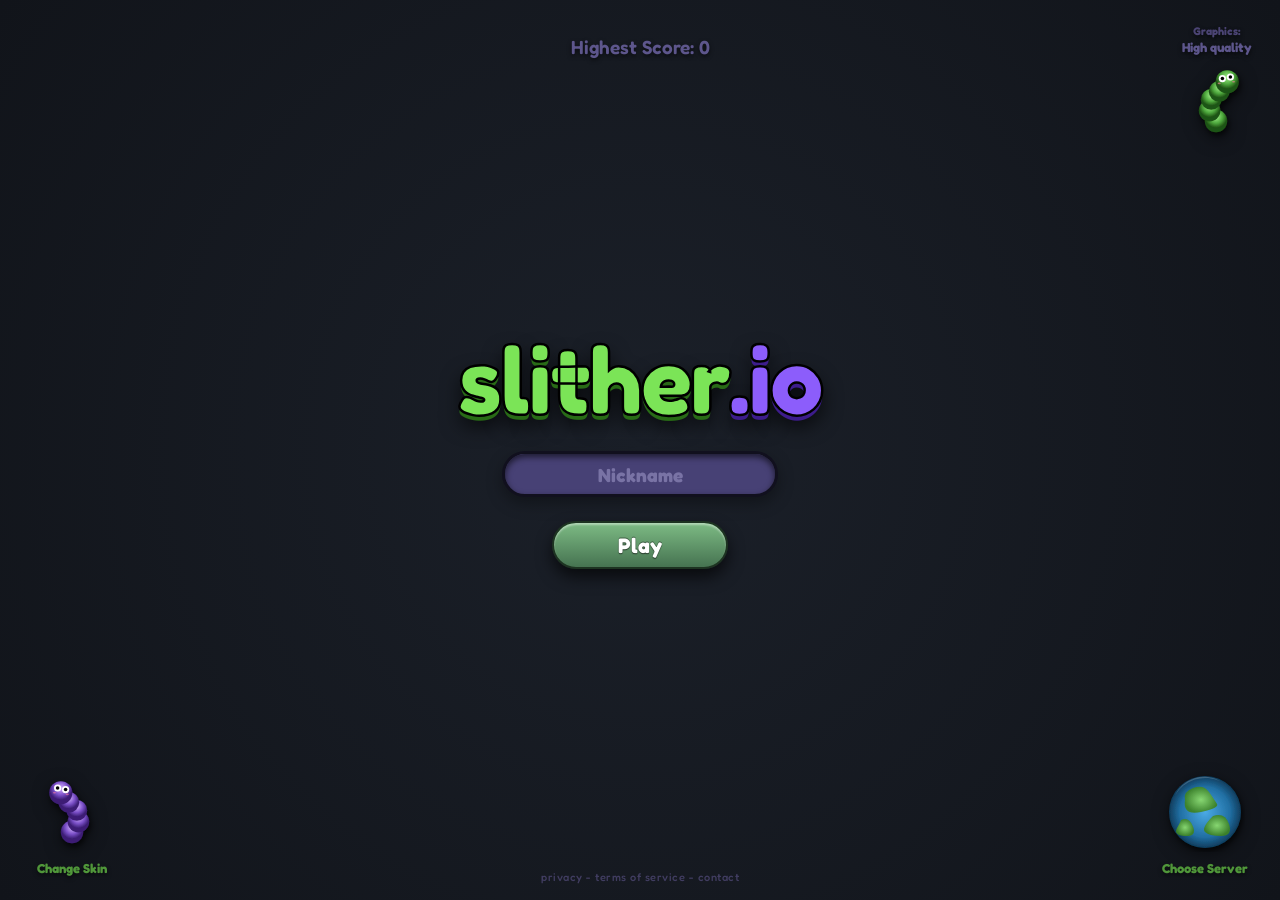
==== index.html @ 0ecd6922 "docs: README.MD and AI_DIARY.MD done." ====
<!DOCTYPE html>
<html lang="en">
<head>
  <meta charset="UTF-8">
  <meta name="viewport" content="width=device-width, initial-scale=1.0">
  <title>Slither.io</title>
  <link rel="stylesheet" href="./frontend/style.css">
</head>
<body>
  <!-- Combined Lobby / Death Screen -->
  <section id="screen-lobby" class="screen">
    <div id="lobby-main-ui" class="lobby-ui-container">
      <!-- Top-Right Graphics Widget -->
      <div class="corner-widget graphics-widget">
        <span class="widget-label">Graphics:</span>
        <span class="widget-val">High quality</span>
        <div class="graphics-snake-icon">
          <svg viewBox="0 0 100 100" width="80" height="80">
            <defs>
              <radialGradient id="green-grad" cx="50%" cy="30%" r="50%">
                <stop offset="0%" stop-color="#a3f28c" />
                <stop offset="60%" stop-color="#4ea83d" />
                <stop offset="100%" stop-color="#1f5415" />
              </radialGradient>
              <filter id="shadow" x="-20%" y="-20%" width="140%" height="140%">
                <feDropShadow dx="2" dy="4" stdDeviation="3" flood-color="#000" flood-opacity="0.6"/>
              </filter>
            </defs>
            <g filter="url(#shadow)">
              <circle cx="50" cy="75" r="14" fill="url(#green-grad)" />
              <circle cx="42" cy="62" r="13.5" fill="url(#green-grad)" />
              <circle cx="44" cy="48" r="13" fill="url(#green-grad)" />
              <circle cx="54" cy="38" r="13" fill="url(#green-grad)" />
              <circle cx="64" cy="26" r="14.5" fill="url(#green-grad)" />
              <circle cx="58" cy="22" r="4.5" fill="white" />
              <circle cx="58" cy="22" r="2.2" fill="black" />
              <circle cx="68" cy="20" r="4.5" fill="white" />
              <circle cx="68" cy="20" r="2.2" fill="black" />
              <ellipse cx="54" cy="28" rx="2" ry="1" fill="#ff7da0" opacity="0.6" />
              <ellipse cx="72" cy="26" rx="2" ry="1" fill="#ff7da0" opacity="0.6" />
            </g>
          </svg>
        </div>
      </div>

      <!-- Center Lobby Panel -->
      <div class="panel">
        <h1><span class="logo-green">slither</span><span class="logo-purple">.io</span></h1>
        <p class="highestScore" id="highest-score"></p>
        
        <!-- Death Score Container (visible only after dying) -->
        <div id="death-score-container" class="death-score-container hidden">
          <p class="game-over-label">Game Over</p>
          <p id="final-score">Your final length was 0</p>
        </div>

        <div class="input-container">
          <input id="player-name" maxlength="16" placeholder="Nickname" autocomplete="off" value="">
        </div>

        <button id="play-button" class="primary-button">Play</button>
      </div>

      <!-- Bottom-Left Change Skin Widget -->
      <div class="corner-widget skin-widget" id="skin-selector-btn">
        <div class="skin-snake-icon">
          <svg viewBox="0 0 100 100" width="80" height="80">
            <defs>
              <radialGradient id="purple-grad" cx="50%" cy="30%" r="50%">
                <stop offset="0%" stop-color="#d6b3ff" />
                <stop offset="60%" stop-color="#7a4fc7" />
                <stop offset="100%" stop-color="#3c1e75" />
              </radialGradient>
            </defs>
            <g filter="url(#shadow)">
              <circle cx="50" cy="75" r="14" fill="url(#purple-grad)" />
              <circle cx="58" cy="62" r="13.5" fill="url(#purple-grad)" />
              <circle cx="56" cy="48" r="13" fill="url(#purple-grad)" />
              <circle cx="46" cy="38" r="13" fill="url(#purple-grad)" />
              <circle cx="36" cy="26" r="14.5" fill="url(#purple-grad)" />
              <circle cx="32" cy="20" r="4.5" fill="white" />
              <circle cx="32" cy="20" r="2.2" fill="black" />
              <circle cx="42" cy="22" r="4.5" fill="white" />
              <circle cx="42" cy="22" r="2.2" fill="black" />
              <ellipse cx="28" cy="26" rx="2" ry="1" fill="#ff7da0" opacity="0.6" />
              <ellipse cx="44" cy="28" rx="2" ry="1" fill="#ff7da0" opacity="0.6" />
            </g>
          </svg>
        </div>
        <span>Change Skin</span>
      </div>

      <div id="theme-list" class="theme-list hidden">
        <button class="theme-card selected" data-theme="classic">Classic</button>
        <button class="theme-card" data-theme="neon">Neon</button>
        <button class="theme-card" data-theme="pastel">Pastel</button>
        <button class="theme-card" data-theme="ocean">Ocean</button>
        <button class="theme-card" data-theme="desert">Desert</button>
        <button class="theme-card" data-theme="rainbow">Rainbow 🌈</button>
        <button class="theme-card" data-theme="sunset">Sunset 🌅</button>
        <button class="theme-card" data-theme="raccoon">Raccoon 🦝</button>
        <button class="theme-card" data-theme="bear">Bear 🐻</button>
        <button class="theme-card" data-theme="rabbit">Rabbit 🐰</button>
      </div>

      <!-- Bottom-Right Server Widget -->
      <div class="corner-widget server-widget">
        <div class="globe-icon">
          <svg viewBox="0 0 100 100" width="80" height="80">
            <defs>
              <radialGradient id="ocean-grad" cx="50%" cy="50%" r="50%">
                <stop offset="0%" stop-color="#4aaae6" />
                <stop offset="70%" stop-color="#216fa3" />
                <stop offset="100%" stop-color="#0f3c5c" />
              </radialGradient>
              <radialGradient id="land-grad" cx="50%" cy="50%" r="50%">
                <stop offset="0%" stop-color="#8cdb6e" />
                <stop offset="100%" stop-color="#3d8226" />
              </radialGradient>
            </defs>
            <g filter="url(#shadow)">
              <circle cx="50" cy="50" r="45" fill="url(#ocean-grad)" />
              <path d="M 25,35 Q 22,25 35,20 T 55,25 T 65,40 T 45,50 T 25,35 Z" fill="url(#land-grad)" opacity="0.95" />
              <path d="M 60,55 Q 75,50 80,65 T 70,80 T 50,75 T 60,55 Z" fill="url(#land-grad)" opacity="0.95" />
              <path d="M 20,60 Q 30,55 35,68 T 25,80 T 15,70 T 20,60 Z" fill="url(#land-grad)" opacity="0.95" />
              <path d="M 12,30 A 40,40 0 0 1 70,12 A 44,44 0 0 0 12,30 Z" fill="white" opacity="0.18" />
            </g>
          </svg>
        </div>
        <span>Choose Server</span>
      </div>

      <!-- Bottom Center Links -->
      <div class="footer-links">privacy - terms of service - contact</div>
    </div>

    <!-- Immersive Skin Selector Interface -->
    <div id="skin-selector-ui" class="hidden">
      <div class="skin-selector-container">
        <button id="skin-prev-btn" class="arrow-btn" aria-label="Previous Skin">
          <svg viewBox="0 0 100 100" width="80" height="80">
            <defs>
              <filter id="arrow-shadow" x="-20%" y="-20%" width="140%" height="140%">
                <feDropShadow dx="0" dy="5" stdDeviation="3.5" flood-color="#000" flood-opacity="0.65"/>
              </filter>
            </defs>
            <g filter="url(#arrow-shadow)">
              <path d="M 65,18 L 65,36 L 85,36 L 85,64 L 65,64 L 65,82 L 20,50 Z" fill="#7dbb84" stroke="#1d3321" stroke-width="3" stroke-linejoin="round" />
            </g>
          </svg>
        </button>
        
        <canvas id="skin-preview-canvas" width="600" height="320"></canvas>
        
        <button id="skin-next-btn" class="arrow-btn" aria-label="Next Skin">
          <svg viewBox="0 0 100 100" width="80" height="80">
            <g filter="url(#arrow-shadow)">
              <path d="M 35,18 L 35,36 L 15,36 L 15,64 L 35,64 L 35,82 L 80,50 Z" fill="#7dbb84" stroke="#1d3321" stroke-width="3" stroke-linejoin="round" />
            </g>
          </svg>
        </button>
      </div>
      
      <button id="skin-save-btn">Save</button>
    </div>
  </section>

  <!-- The Game Canvas -->
  <canvas id="game-canvas"></canvas>

  <script type="module" src="./frontend/game.js"></script>
</body>
</html>
---- frontend/style.css ----
@import url('https://fonts.googleapis.com/css2?family=Fredoka:wght@400;500;600;700&display=swap');

* {
  box-sizing: border-box;
}

html,
body {
  margin: 0;
  padding: 0;
  width: 100%;
  height: 100%;
  overflow: hidden;
  font-family: 'Fredoka', 'Lucida Sans', Geneva, Verdana, sans-serif;
  background: #141720;
  color: #ffffff;
}

#highest-score {
  position: fixed;
  top: 16px;
  left: 50%;
  transform: translateX(-50%);
  font-family: 'Fredoka', sans-serif;
  font-size: 19px;
  font-weight: 600;
  color: #5d568c;
  text-shadow: 0 2px 4px rgba(0, 0, 0, 0.6);
  z-index: 12;
  color: #5d568c;
}

.game-over-label {
  margin: 0 0 6px;
  font-size: 26px;
  font-weight: 700;
  color: #ffffff;
  text-shadow: 0 3px 8px rgba(0, 0, 0, 0.6);
}

#game-canvas {
  display: block;
  width: 100vw;
  height: 100vh;
  position: absolute;
  top: 0;
  left: 0;
  z-index: 1;
}

.screen {
  position: fixed;
  inset: 0;
  z-index: 10;
  display: flex;
  align-items: center;
  justify-content: center;
  background: radial-gradient(circle at center, #1b2029 0%, #11141a 100%);
}

.hidden {
  display: none !important;
}

.panel {
  width: min(620px, calc(100vw - 32px));
  padding: 32px;
  background: transparent;
  text-align: center;
  display: flex;
  flex-direction: column;
  align-items: center;
  justify-content: center;
  z-index: 11;
}

h1 {
  margin: 0 0 24px;
  font-size: clamp(65px, 9vw, 96px);
  line-height: 1;
  letter-spacing: -2px;
  font-family: 'Fredoka', sans-serif;
  font-weight: 700;
  display: flex;
  justify-content: center;
  align-items: center;
  user-select: none;
}

.logo-green {
  color: #7be457;
  -webkit-text-stroke: 2.5px #000;
  text-shadow: 0 5px 0 #286b16, 0 10px 20px rgba(0, 0, 0, 0.75);
}

.logo-purple {
  color: #8c5dfb;
  -webkit-text-stroke: 2.5px #000;
  text-shadow: 0 5px 0 #3d1c8c, 0 10px 20px rgba(0, 0, 0, 0.75);
}

.death-score-container {
  margin-bottom: 22px;
  font-size: 17px;
  font-weight: 600;
  color: #c0c6d8;
  text-shadow: 0 2px 4px rgba(0, 0, 0, 0.6);
  animation: fadeIn 0.4s ease;
}

@keyframes fadeIn {
  from { opacity: 0; transform: translateY(-10px); }
  to { opacity: 1; transform: translateY(0); }
}

.input-container {
  margin-bottom: 24px;
}

input {
  width: 276px;
  height: 46px;
  padding: 0 24px;
  border: 3px solid #11101e;
  border-radius: 23px;
  outline: 0;
  color: #e5e2f7;
  background: #474175;
  box-shadow: inset 0 3px 6px rgba(0, 0, 0, 0.6), 0 6px 16px rgba(0, 0, 0, 0.35);
  font-family: 'Fredoka', sans-serif;
  font-size: 19px;
  font-weight: 700;
  text-align: center;
  transition: all 0.25s cubic-bezier(0.4, 0, 0.2, 1);
}

input:focus {
  background: #4c467d;
  border-color: #0b0a14;
  box-shadow: inset 0 3px 6px rgba(0, 0, 0, 0.6), 0 0 12px rgba(93, 230, 92, 0.45);
}

input::placeholder {
  color: #7973a5;
}

.primary-button {
  display: inline-block;
  min-width: 176px;
  height: 48px;
  padding: 0 36px;
  border: 2px solid #1d3321;
  border-radius: 24px;
  background: linear-gradient(to bottom, #7dbb84 0%, #467351 100%);
  box-shadow: 0 8px 16px rgba(0, 0, 0, 0.65), inset 0 2px 2px rgba(255, 255, 255, 0.4);
  font-family: 'Fredoka', sans-serif;
  font-size: 21px;
  font-weight: 700;
  color: #ffffff;
  text-shadow: 0 -1px 0px rgba(0, 0, 0, 0.4), 0 1px 1px rgba(0, 0, 0, 0.6);
  cursor: pointer;
  transition: all 0.2s ease;
  user-select: none;
  outline: none;
}

.primary-button:hover {
  background: linear-gradient(to bottom, #8cd194 0%, #4d805a 100%);
  transform: translateY(-1px);
  box-shadow: 0 10px 20px rgba(0, 0, 0, 0.7), 0 0 15px rgba(93, 230, 92, 0.5), inset 0 2px 2px rgba(255, 255, 255, 0.5);
}

.primary-button:active {
  transform: translateY(1px);
  box-shadow: 0 4px 8px rgba(0, 0, 0, 0.5), inset 0 2px 5px rgba(0, 0, 0, 0.5);
}

.corner-widget {
  position: fixed;
  z-index: 12;
  font-family: 'Fredoka', sans-serif;
  font-weight: 700;
  text-shadow: 0 2px 4px rgba(0, 0, 0, 0.6);
  cursor: pointer;
  display: flex;
  flex-direction: column;
  align-items: center;
  transition: transform 0.25s cubic-bezier(0.175, 0.885, 0.32, 1.275);
  user-select: none;
}

.corner-widget:hover {
  transform: scale(1.06);
}

.graphics-widget {
  top: 24px;
  right: 24px;
}

.graphics-widget .widget-label {
  color: #4b4474;
  font-size: 11px;
}

.graphics-widget .widget-val {
  color: #5d568c;
  font-size: 13px;
  margin-top: 1px;
}

.graphics-snake-icon,
.skin-snake-icon,
.globe-icon {
  margin-top: 6px;
  filter: drop-shadow(0 4px 8px rgba(0, 0, 0, 0.5));
  transition: filter 0.25s ease;
}

.corner-widget:hover .graphics-snake-icon,
.corner-widget:hover .skin-snake-icon,
.corner-widget:hover .globe-icon {
  filter: drop-shadow(0 6px 12px rgba(0, 0, 0, 0.65)) drop-shadow(0 0 8px rgba(255, 255, 255, 0.15));
}

.skin-widget {
  left: 32px;
  bottom: 24px;
  color: #50973a;
}

.skin-widget span {
  margin-top: 4px;
  font-size: 13px;
}

.server-widget {
  right: 32px;
  bottom: 24px;
  color: #50973a;
}

.server-widget span {
  margin-top: 4px;
  font-size: 13px;
}

.theme-list {
  position: fixed;
  bottom: 84px;
  left: 32px;
  display: flex;
  flex-direction: column;
  gap: 6px;
  z-index: 15;
  background: rgba(20, 24, 33, 0.95);
  padding: 10px;
  border-radius: 12px;
  border: 2px solid #3c4a5c;
  box-shadow: 0 8px 24px rgba(0, 0, 0, 0.7);
  animation: popUp 0.25s cubic-bezier(0.175, 0.885, 0.32, 1.275);
  max-height: 280px;
  overflow-y: auto;
}

@keyframes popUp {
  from { opacity: 0; transform: translateY(15px) scale(0.9); }
  to { opacity: 1; transform: translateY(0) scale(1); }
}

.theme-card {
  padding: 8px 16px;
  background: #262c38;
  color: #8ee28e;
  border: 1px solid #3c4a5c;
  border-radius: 6px;
  font-family: 'Fredoka', sans-serif;
  font-size: 12px;
  font-weight: 600;
  cursor: pointer;
  transition: all 0.15s ease;
  text-align: left;
}

.theme-card:hover {
  background: #323d4c;
  color: #a4fca4;
}

.theme-card.selected {
  outline: 2px solid #5ce65c;
  background: #323d4c;
  color: #ffffff;
}

.footer-links {
  position: fixed;
  bottom: 16px;
  left: 50%;
  transform: translateX(-50%);
  color: #413d61;
  font-family: 'Fredoka', sans-serif;
  font-size: 11px;
  font-weight: 500;
  letter-spacing: 0.5px;
  user-select: none;
}

/* Immersive 3D Skin Selector Interface */
#skin-selector-ui {
  position: absolute;
  inset: 0;
  display: flex;
  flex-direction: column;
  align-items: center;
  justify-content: center;
  z-index: 100;
  background: transparent;
  user-select: none;
  animation: fadeInSkinSelector 0.3s ease;
}

@keyframes fadeInSkinSelector {
  from { opacity: 0; transform: scale(0.96); }
  to { opacity: 1; transform: scale(1); }
}

.skin-selector-container {
  display: flex;
  flex-direction: row;
  align-items: center;
  justify-content: center;
  gap: 40px;
  width: 100%;
  max-width: 900px;
  padding: 0 20px;
}

.arrow-btn {
  background: none;
  border: none;
  padding: 0;
  cursor: pointer;
  outline: none;
  transition: transform 0.2s cubic-bezier(0.175, 0.885, 0.32, 1.275);
}

.arrow-btn:hover {
  transform: scale(1.18);
}

.arrow-btn:active {
  transform: scale(0.92);
}

#skin-preview-canvas {
  background: transparent;
  display: block;
  max-width: 100%;
  filter: drop-shadow(0 12px 24px rgba(0, 0, 0, 0.65));
}

#skin-save-btn {
  display: inline-block;
  width: 130px;
  height: 42px;
  margin-top: 24px;
  border: 2.5px solid #1d3321;
  border-radius: 21px;
  background: linear-gradient(to bottom, #7dbb84 0%, #467351 100%);
  box-shadow: 0 6px 12px rgba(0, 0, 0, 0.6), inset 0 2px 2px rgba(255, 255, 255, 0.4);
  font-family: 'Fredoka', sans-serif;
  font-size: 19px;
  font-weight: 700;
  color: #ffffff;
  text-shadow: 0 1px 2px rgba(0, 0, 0, 0.6);
  cursor: pointer;
  outline: none;
  transition: all 0.2s ease;
  text-align: center;
  line-height: 37px;
}

#skin-save-btn:hover {
  background: linear-gradient(to bottom, #8cd194 0%, #4d805a 100%);
  transform: translateY(-1px);
  box-shadow: 0 8px 16px rgba(0, 0, 0, 0.65), 0 0 12px rgba(93, 230, 92, 0.4), inset 0 2px 2px rgba(255, 255, 255, 0.5);
}

#skin-save-btn:active {
  transform: translateY(1px);
  box-shadow: 0 3px 6px rgba(0, 0, 0, 0.5), inset 0 2px 4px rgba(0, 0, 0, 0.5);
}
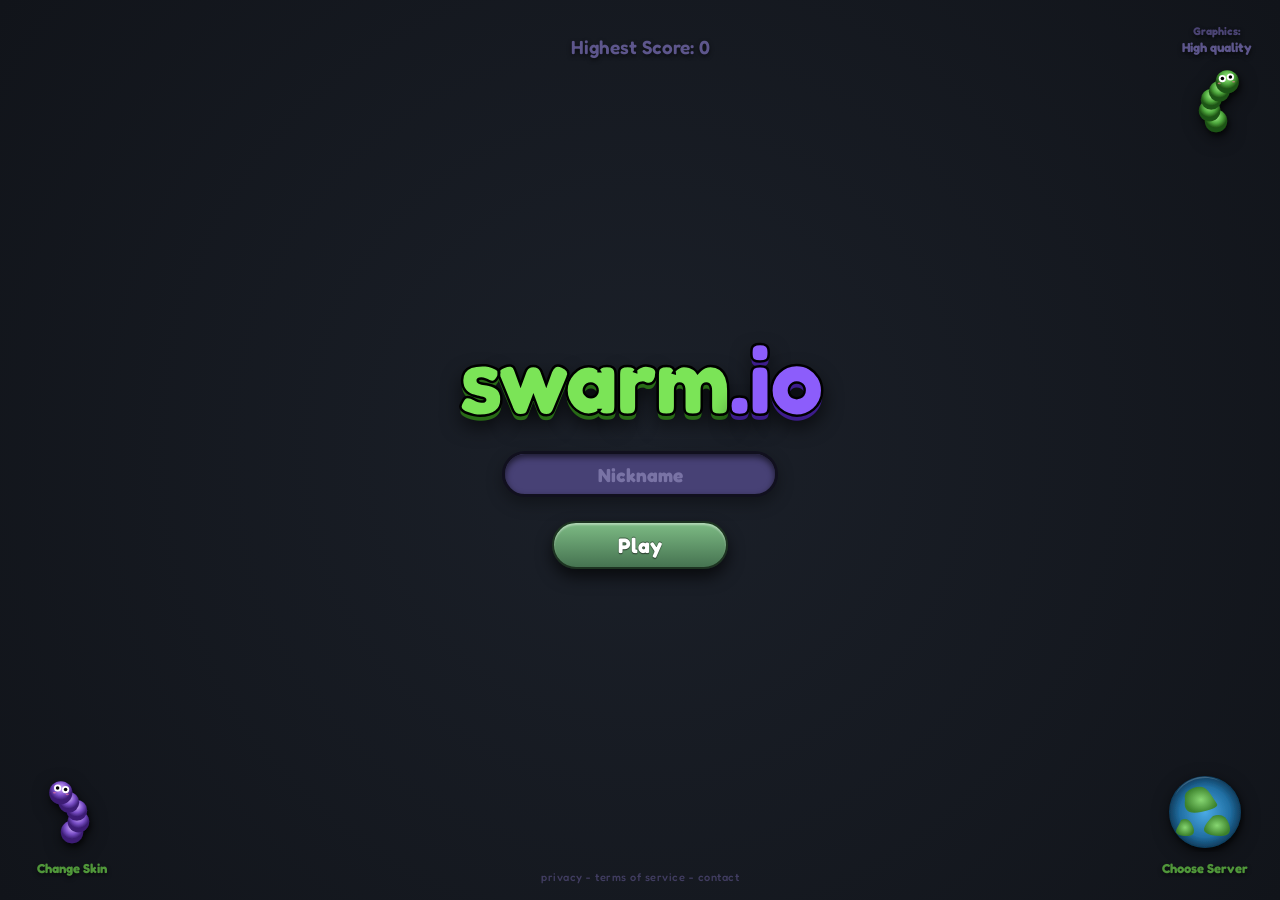
==== commit 2a3084ef: "done: All done" ====
--- a/index.html
+++ b/index.html
@@ -3,7 +3,7 @@
 <head>
   <meta charset="UTF-8">
   <meta name="viewport" content="width=device-width, initial-scale=1.0">
-  <title>Slither.io</title>
+  <title>Swarm.io</title>
   <link rel="stylesheet" href="./frontend/style.css">
 </head>
 <body>
@@ -45,7 +45,7 @@
 
       <!-- Center Lobby Panel -->
       <div class="panel">
-        <h1><span class="logo-green">slither</span><span class="logo-purple">.io</span></h1>
+        <h1><span class="logo-green">swarm</span><span class="logo-purple">.io</span></h1>
         <p class="highestScore" id="highest-score"></p>
         
         <!-- Death Score Container (visible only after dying) -->
